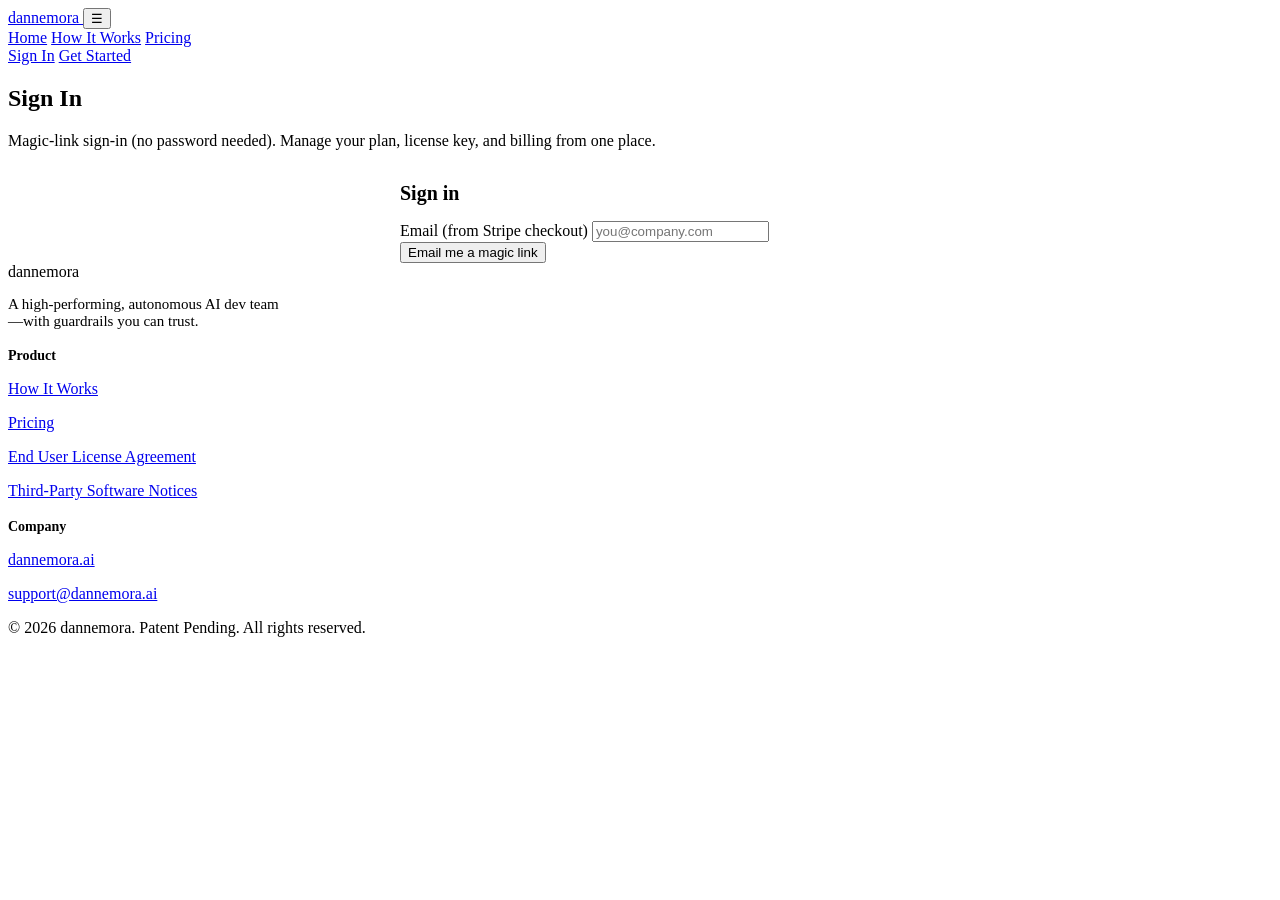
==== account.html @ b60ff730 "site: add favicon set (ico + PNGs + apple-touch) wired into every page head" ====
<!DOCTYPE html>
<html lang="en">
  <head>
    <meta charset="utf-8" />
    <meta name="viewport" content="width=device-width, initial-scale=1" />
    <title>Account — dannemora</title>
    <meta name="description" content="Sign in to manage your dannemora subscription, license key, and billing." />
    <link rel="preconnect" href="https://fonts.googleapis.com" />
    <link rel="preconnect" href="https://fonts.gstatic.com" crossorigin />
    <link
      href="https://fonts.googleapis.com/css2?family=Manrope:wght@400;500;600;700&family=Red+Hat+Display:wght@500;600;700&display=swap"
      rel="stylesheet"
    />
    <link rel="icon" type="image/x-icon" href="favicon.ico" />
    <link rel="icon" type="image/png" sizes="16x16" href="assets/favicon-16.png" />
    <link rel="icon" type="image/png" sizes="32x32" href="assets/favicon-32.png" />
    <link rel="icon" type="image/png" sizes="192x192" href="assets/favicon-192.png" />
    <link rel="apple-touch-icon" sizes="180x180" href="assets/apple-touch-icon.png" />
    <link rel="stylesheet" href="css/styles.css" />
  </head>
  <body>
    <header class="site-header">
      <div class="site-header__inner">
        <a class="logo" href="index.html">
          <span class="logo__mark" aria-hidden="true"></span>
          dannemora
        </a>
        <button type="button" class="nav-toggle" aria-label="Open menu">☰</button>
        <nav class="nav" id="site-nav">
          <a href="index.html">Home</a>
          <a href="index.html#how-it-works">How It Works</a>
          <a href="pricing.html">Pricing</a>
          <div class="nav__actions">
            <a href="account.html" aria-current="page">Sign In</a>
            <a class="btn btn--primary" href="pricing.html">Get Started</a>
          </div>
        </nav>
      </div>
    </header>

    <main>
      <section class="section">
        <div class="container">
          <div class="section__head" style="margin-bottom: 2rem">
            <h1>Sign In</h1>
            <p>Magic-link sign-in (no password needed). Manage your plan, license key, and billing from one place.</p>
          </div>

          <!-- Sign-in form (shown when not authenticated) -->
          <div id="signin-view">
            <div class="card" style="max-width: 480px; margin: 0 auto;">
              <h2 style="font-size: 1.25rem; margin-bottom: 1rem">Sign in</h2>
              <form id="magic-link-form">
                <div class="field">
                  <label for="signin-email">Email (from Stripe checkout)</label>
                  <input class="input" type="email" id="signin-email" name="email" placeholder="you@company.com" required autocomplete="email" />
                </div>
                <button type="submit" class="btn btn--primary btn--block" id="magic-link-btn">Email me a magic link</button>
              </form>
              <div id="magic-link-sent" style="display:none; margin-top: 1rem; padding: 1rem; border-radius: var(--radius-sm); background: rgba(115,208,185,0.1); border: 1px solid rgba(115,208,185,0.3);">
                <p style="margin:0; color: var(--accent-lime); font-weight: 600;">Check your email</p>
                <p style="margin:0.5rem 0 0; font-size: 0.875rem;">We sent a sign-in link to <strong id="sent-to-email" style="color:var(--text)"></strong>. It expires in 10 minutes.</p>
              </div>
            </div>
          </div>

          <!-- Account dashboard (shown after magic-link verification) -->
          <div id="account-view" style="display:none;">
            <div class="account-layout">
              <div class="card">
                <p style="margin-bottom: 0.5rem"><span class="status-pill" id="account-status-pill">Active</span></p>
                <p><strong style="color: var(--text)">Email:</strong> <span id="account-email"></span></p>
                <p><strong style="color: var(--text)">Current Plan:</strong> <span id="account-plan"></span></p>
                <p><strong style="color: var(--text)">Status:</strong> <span id="account-status"></span></p>
                <p><strong style="color: var(--text)">Expires:</strong> <span id="account-expires"></span></p>

                <h3 style="font-size: 1rem; margin: 1.5rem 0 0.75rem">Your License Key</h3>
                <div class="license-box" style="margin-bottom: 0.75rem">
                  <span id="account-license"></span>
                  <button type="button" class="btn btn--ghost" data-copy="#account-license">Copy</button>
                </div>
                <p style="font-size: 0.8125rem; margin-bottom: 1rem">
                  <strong>Important:</strong> Keep this key safe. You need it to install and run dannemora on your server.
                  The key is stored in <code>~/.dannemora/.license</code> on your server.
                </p>
              </div>

              <div class="card">
                <h3 style="font-size: 1rem; margin-bottom: 0.75rem;">Quick Reference</h3>
                <p style="font-size: 0.875rem; margin-bottom: 1rem;">Install or reinstall dannemora:</p>
                <pre style="padding:0.85rem;border-radius:12px;background:var(--bg-elevated);border:1px solid var(--border);overflow-x:auto;color:var(--text);font-size:0.86rem;margin-bottom:1rem;"><code>curl -fsSL https://dannemora.ai/install.sh | bash</code></pre>
                <p style="font-size: 0.875rem; color: var(--text-muted);">
                  Need help? Email <a href="mailto:support@dannemora.ai">support@dannemora.ai</a>.
                </p>
              </div>
            </div>
          </div>
        </div>
      </section>
    </main>

    <footer class="site-footer">
      <div class="container site-footer__grid">
        <div>
          <div class="logo">
            <span class="logo__mark" aria-hidden="true"></span>
            dannemora
          </div>
          <p style="max-width: 280px; font-size: 0.9375rem">A high-performing, autonomous AI dev team—with guardrails you can trust.</p>
        </div>
        <div>
          <h4 style="font-size: 0.875rem; margin-bottom: 0.75rem">Product</h4>
          <p><a href="index.html#how-it-works">How It Works</a></p>
          <p><a href="pricing.html">Pricing</a></p>
          <p><a href="assets/legal/eula.pdf" target="_blank" rel="noopener">End User License Agreement</a></p>
          <p><a href="assets/legal/notices.pdf" target="_blank" rel="noopener">Third-Party Software Notices</a></p>
        </div>
        <div>
          <h4 style="font-size: 0.875rem; margin-bottom: 0.75rem">Company</h4>
          <p><a href="https://dannemora.ai" rel="noopener">dannemora.ai</a></p>
          <p><a href="mailto:support@dannemora.ai">support@dannemora.ai</a></p>
        </div>
      </div>
      <div class="container footer-meta">© 2026 dannemora. Patent Pending. All rights reserved.</div>
    </footer>

    <script src="js/main.js" defer></script>
    <script>
      (function () {
        const API = 'https://api.dannemora.ai';
        const params = new URLSearchParams(window.location.search);
        const token = params.get('token');

        // If we have a magic-link token, verify it and show account
        if (token) {
          fetch(`${API}/v1/auth/verify?token=${encodeURIComponent(token)}`)
            .then((r) => {
              if (!r.ok) throw new Error('Invalid or expired link. Please request a new one.');
              return r.json();
            })
            .then((data) => {
              showAccount(data);
              // Clean the token from URL
              window.history.replaceState({}, '', 'account.html');
            })
            .catch((e) => {
              alert(e.message);
            });
          return;
        }

        // Magic-link form
        const form = document.getElementById('magic-link-form');
        if (form) {
          form.addEventListener('submit', async (e) => {
            e.preventDefault();
            const email = document.getElementById('signin-email').value.trim();
            if (!email) return;

            const btn = document.getElementById('magic-link-btn');
            btn.textContent = 'Sending...';
            btn.disabled = true;

            try {
              const resp = await fetch(`${API}/v1/auth/magic-link`, {
                method: 'POST',
                headers: { 'Content-Type': 'application/json' },
                body: JSON.stringify({ email }),
              });
              if (!resp.ok) throw new Error('Request failed');
              document.getElementById('sent-to-email').textContent = email;
              document.getElementById('magic-link-sent').style.display = 'block';
              form.style.display = 'none';
            } catch {
              btn.textContent = 'Email me a magic link';
              btn.disabled = false;
              alert('Something went wrong. Please try again.');
            }
          });
        }

        function showAccount(data) {
          document.getElementById('signin-view').style.display = 'none';
          document.getElementById('account-view').style.display = 'block';

          document.getElementById('account-email').textContent = data.email || '';
          document.getElementById('account-license').textContent = data.license_key || '';

          const planLabels = { monthly: 'Monthly ($59/mo)', annual: 'Annual ($499/yr)' };
          document.getElementById('account-plan').textContent = planLabels[data.plan] || data.plan;

          const statusLabels = { active: 'Active', past_due: 'Past Due', cancelled: 'Cancelled', expired: 'Expired' };
          const statusEl = document.getElementById('account-status');
          statusEl.textContent = statusLabels[data.status] || data.status;

          const pill = document.getElementById('account-status-pill');
          pill.textContent = statusLabels[data.status] || data.status;
          if (data.status !== 'active') {
            pill.style.background = 'rgba(248,113,113,0.2)';
            pill.style.color = '#f87171';
          }

          if (data.expires_at) {
            const d = new Date(data.expires_at);
            document.getElementById('account-expires').textContent = d.toLocaleDateString('en-US', {
              year: 'numeric', month: 'long', day: 'numeric',
            });
          }

          // Re-init copy buttons for dynamically loaded content
          document.querySelectorAll('[data-copy]').forEach((btn) => {
            btn.onclick = async () => {
              const target = btn.getAttribute('data-copy');
              const el = target ? document.querySelector(target) : null;
              const text = el ? el.textContent.trim() : '';
              if (!text) return;
              try {
                await navigator.clipboard.writeText(text);
                const prev = btn.textContent;
                btn.textContent = 'Copied!';
                setTimeout(() => { btn.textContent = prev; }, 2000);
              } catch {}
            };
          });
        }
      })();
    </script>
  </body>
</html>
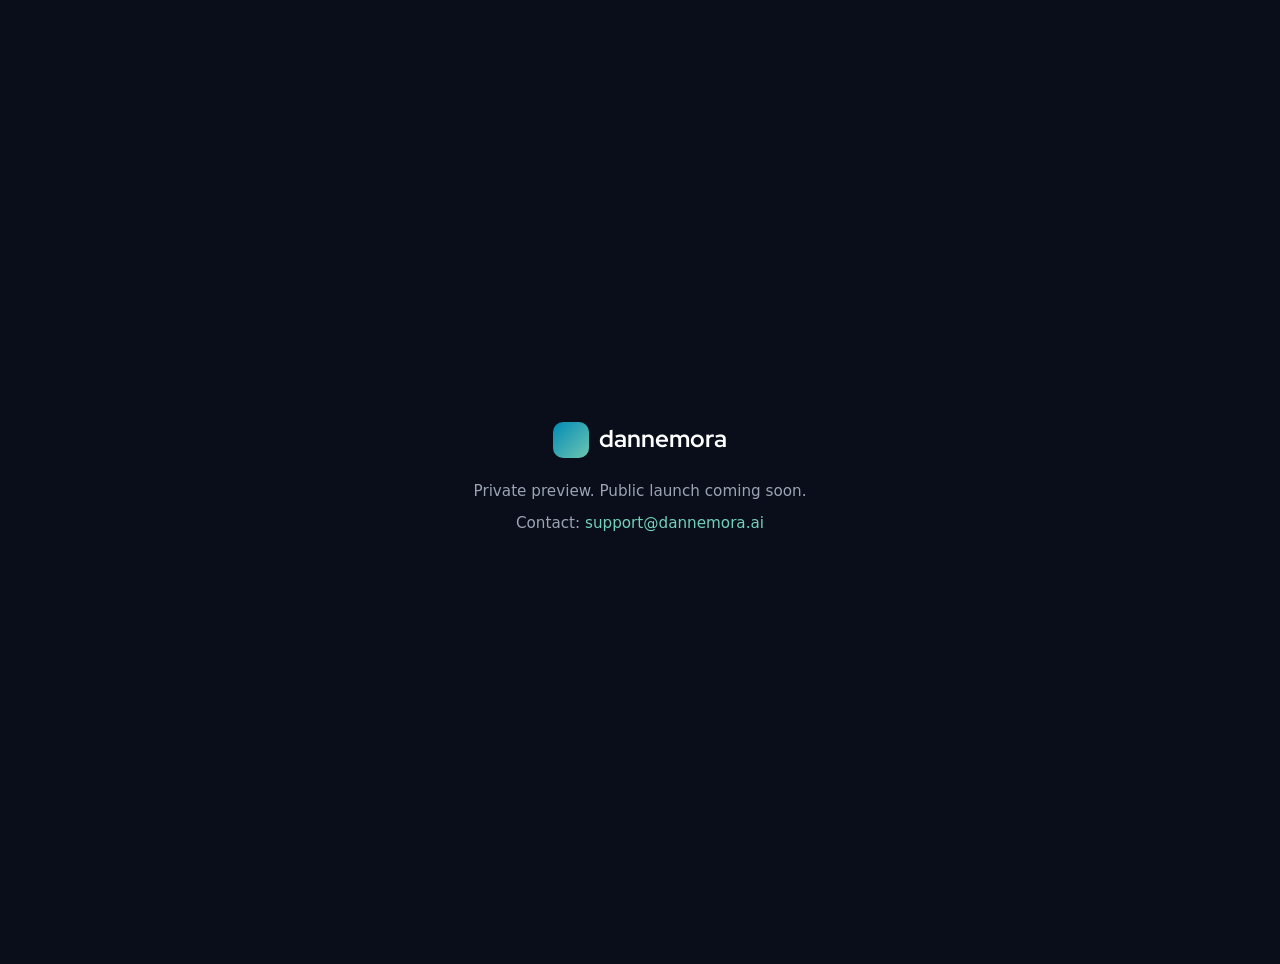
==== commit bc136e75: "site: add full logo (gradient mark + dannemora wordmark) to placeholder The placeholder now matches " ====
--- a/account.html
+++ b/account.html
@@ -3,227 +3,70 @@
   <head>
     <meta charset="utf-8" />
     <meta name="viewport" content="width=device-width, initial-scale=1" />
-    <title>Account — dannemora</title>
-    <meta name="description" content="Sign in to manage your dannemora subscription, license key, and billing." />
+    <meta name="robots" content="noindex,nofollow" />
+    <title>dannemora — Private Preview</title>
+    <link rel="icon" type="image/x-icon" href="favicon.ico" />
     <link rel="preconnect" href="https://fonts.googleapis.com" />
     <link rel="preconnect" href="https://fonts.gstatic.com" crossorigin />
     <link
-      href="https://fonts.googleapis.com/css2?family=Manrope:wght@400;500;600;700&family=Red+Hat+Display:wght@500;600;700&display=swap"
+      href="https://fonts.googleapis.com/css2?family=Red+Hat+Display:wght@600;700&display=swap"
       rel="stylesheet"
     />
-    <link rel="icon" type="image/x-icon" href="favicon.ico" />
-    <link rel="icon" type="image/png" sizes="16x16" href="assets/favicon-16.png" />
-    <link rel="icon" type="image/png" sizes="32x32" href="assets/favicon-32.png" />
-    <link rel="icon" type="image/png" sizes="192x192" href="assets/favicon-192.png" />
-    <link rel="apple-touch-icon" sizes="180x180" href="assets/apple-touch-icon.png" />
-    <link rel="stylesheet" href="css/styles.css" />
+    <style>
+      body {
+        background: #0a0e1a;
+        color: #e6e9f0;
+        font-family: -apple-system, BlinkMacSystemFont, "Segoe UI", system-ui, sans-serif;
+        margin: 0;
+        min-height: 100vh;
+        display: flex;
+        align-items: center;
+        justify-content: center;
+        padding: 2rem;
+      }
+      .card {
+        max-width: 480px;
+        text-align: center;
+        line-height: 1.6;
+      }
+      /* Logo — mirrors site-header .logo from the full home page */
+      .logo {
+        display: inline-flex;
+        align-items: center;
+        gap: 0.625rem;
+        font-family: "Red Hat Display", system-ui, sans-serif;
+        font-weight: 700;
+        font-size: 1.5rem;
+        color: #ffffff;
+        margin-bottom: 0.75rem;
+      }
+      .logo__mark {
+        width: 36px;
+        height: 36px;
+        border-radius: 10px;
+        background: linear-gradient(135deg, #0091bd, #73d0b9);
+        opacity: 0.95;
+      }
+      p {
+        color: #9ba3b4;
+        margin: 0.5rem 0;
+        font-size: 0.95rem;
+      }
+      a {
+        color: #73d0b9;
+        text-decoration: none;
+      }
+      a:hover { text-decoration: underline; }
+    </style>
   </head>
   <body>
-    <header class="site-header">
-      <div class="site-header__inner">
-        <a class="logo" href="index.html">
-          <span class="logo__mark" aria-hidden="true"></span>
-          dannemora
-        </a>
-        <button type="button" class="nav-toggle" aria-label="Open menu">☰</button>
-        <nav class="nav" id="site-nav">
-          <a href="index.html">Home</a>
-          <a href="index.html#how-it-works">How It Works</a>
-          <a href="pricing.html">Pricing</a>
-          <div class="nav__actions">
-            <a href="account.html" aria-current="page">Sign In</a>
-            <a class="btn btn--primary" href="pricing.html">Get Started</a>
-          </div>
-        </nav>
+    <main class="card">
+      <div class="logo">
+        <span class="logo__mark" aria-hidden="true"></span>
+        dannemora
       </div>
-    </header>
-
-    <main>
-      <section class="section">
-        <div class="container">
-          <div class="section__head" style="margin-bottom: 2rem">
-            <h1>Sign In</h1>
-            <p>Magic-link sign-in (no password needed). Manage your plan, license key, and billing from one place.</p>
-          </div>
-
-          <!-- Sign-in form (shown when not authenticated) -->
-          <div id="signin-view">
-            <div class="card" style="max-width: 480px; margin: 0 auto;">
-              <h2 style="font-size: 1.25rem; margin-bottom: 1rem">Sign in</h2>
-              <form id="magic-link-form">
-                <div class="field">
-                  <label for="signin-email">Email (from Stripe checkout)</label>
-                  <input class="input" type="email" id="signin-email" name="email" placeholder="you@company.com" required autocomplete="email" />
-                </div>
-                <button type="submit" class="btn btn--primary btn--block" id="magic-link-btn">Email me a magic link</button>
-              </form>
-              <div id="magic-link-sent" style="display:none; margin-top: 1rem; padding: 1rem; border-radius: var(--radius-sm); background: rgba(115,208,185,0.1); border: 1px solid rgba(115,208,185,0.3);">
-                <p style="margin:0; color: var(--accent-lime); font-weight: 600;">Check your email</p>
-                <p style="margin:0.5rem 0 0; font-size: 0.875rem;">We sent a sign-in link to <strong id="sent-to-email" style="color:var(--text)"></strong>. It expires in 10 minutes.</p>
-              </div>
-            </div>
-          </div>
-
-          <!-- Account dashboard (shown after magic-link verification) -->
-          <div id="account-view" style="display:none;">
-            <div class="account-layout">
-              <div class="card">
-                <p style="margin-bottom: 0.5rem"><span class="status-pill" id="account-status-pill">Active</span></p>
-                <p><strong style="color: var(--text)">Email:</strong> <span id="account-email"></span></p>
-                <p><strong style="color: var(--text)">Current Plan:</strong> <span id="account-plan"></span></p>
-                <p><strong style="color: var(--text)">Status:</strong> <span id="account-status"></span></p>
-                <p><strong style="color: var(--text)">Expires:</strong> <span id="account-expires"></span></p>
-
-                <h3 style="font-size: 1rem; margin: 1.5rem 0 0.75rem">Your License Key</h3>
-                <div class="license-box" style="margin-bottom: 0.75rem">
-                  <span id="account-license"></span>
-                  <button type="button" class="btn btn--ghost" data-copy="#account-license">Copy</button>
-                </div>
-                <p style="font-size: 0.8125rem; margin-bottom: 1rem">
-                  <strong>Important:</strong> Keep this key safe. You need it to install and run dannemora on your server.
-                  The key is stored in <code>~/.dannemora/.license</code> on your server.
-                </p>
-              </div>
-
-              <div class="card">
-                <h3 style="font-size: 1rem; margin-bottom: 0.75rem;">Quick Reference</h3>
-                <p style="font-size: 0.875rem; margin-bottom: 1rem;">Install or reinstall dannemora:</p>
-                <pre style="padding:0.85rem;border-radius:12px;background:var(--bg-elevated);border:1px solid var(--border);overflow-x:auto;color:var(--text);font-size:0.86rem;margin-bottom:1rem;"><code>curl -fsSL https://dannemora.ai/install.sh | bash</code></pre>
-                <p style="font-size: 0.875rem; color: var(--text-muted);">
-                  Need help? Email <a href="mailto:support@dannemora.ai">support@dannemora.ai</a>.
-                </p>
-              </div>
-            </div>
-          </div>
-        </div>
-      </section>
+      <p>Private preview. Public launch coming soon.</p>
+      <p>Contact: <a href="mailto:support@dannemora.ai">support@dannemora.ai</a></p>
     </main>
-
-    <footer class="site-footer">
-      <div class="container site-footer__grid">
-        <div>
-          <div class="logo">
-            <span class="logo__mark" aria-hidden="true"></span>
-            dannemora
-          </div>
-          <p style="max-width: 280px; font-size: 0.9375rem">A high-performing, autonomous AI dev team—with guardrails you can trust.</p>
-        </div>
-        <div>
-          <h4 style="font-size: 0.875rem; margin-bottom: 0.75rem">Product</h4>
-          <p><a href="index.html#how-it-works">How It Works</a></p>
-          <p><a href="pricing.html">Pricing</a></p>
-          <p><a href="assets/legal/eula.pdf" target="_blank" rel="noopener">End User License Agreement</a></p>
-          <p><a href="assets/legal/notices.pdf" target="_blank" rel="noopener">Third-Party Software Notices</a></p>
-        </div>
-        <div>
-          <h4 style="font-size: 0.875rem; margin-bottom: 0.75rem">Company</h4>
-          <p><a href="https://dannemora.ai" rel="noopener">dannemora.ai</a></p>
-          <p><a href="mailto:support@dannemora.ai">support@dannemora.ai</a></p>
-        </div>
-      </div>
-      <div class="container footer-meta">© 2026 dannemora. Patent Pending. All rights reserved.</div>
-    </footer>
-
-    <script src="js/main.js" defer></script>
-    <script>
-      (function () {
-        const API = 'https://api.dannemora.ai';
-        const params = new URLSearchParams(window.location.search);
-        const token = params.get('token');
-
-        // If we have a magic-link token, verify it and show account
-        if (token) {
-          fetch(`${API}/v1/auth/verify?token=${encodeURIComponent(token)}`)
-            .then((r) => {
-              if (!r.ok) throw new Error('Invalid or expired link. Please request a new one.');
-              return r.json();
-            })
-            .then((data) => {
-              showAccount(data);
-              // Clean the token from URL
-              window.history.replaceState({}, '', 'account.html');
-            })
-            .catch((e) => {
-              alert(e.message);
-            });
-          return;
-        }
-
-        // Magic-link form
-        const form = document.getElementById('magic-link-form');
-        if (form) {
-          form.addEventListener('submit', async (e) => {
-            e.preventDefault();
-            const email = document.getElementById('signin-email').value.trim();
-            if (!email) return;
-
-            const btn = document.getElementById('magic-link-btn');
-            btn.textContent = 'Sending...';
-            btn.disabled = true;
-
-            try {
-              const resp = await fetch(`${API}/v1/auth/magic-link`, {
-                method: 'POST',
-                headers: { 'Content-Type': 'application/json' },
-                body: JSON.stringify({ email }),
-              });
-              if (!resp.ok) throw new Error('Request failed');
-              document.getElementById('sent-to-email').textContent = email;
-              document.getElementById('magic-link-sent').style.display = 'block';
-              form.style.display = 'none';
-            } catch {
-              btn.textContent = 'Email me a magic link';
-              btn.disabled = false;
-              alert('Something went wrong. Please try again.');
-            }
-          });
-        }
-
-        function showAccount(data) {
-          document.getElementById('signin-view').style.display = 'none';
-          document.getElementById('account-view').style.display = 'block';
-
-          document.getElementById('account-email').textContent = data.email || '';
-          document.getElementById('account-license').textContent = data.license_key || '';
-
-          const planLabels = { monthly: 'Monthly ($59/mo)', annual: 'Annual ($499/yr)' };
-          document.getElementById('account-plan').textContent = planLabels[data.plan] || data.plan;
-
-          const statusLabels = { active: 'Active', past_due: 'Past Due', cancelled: 'Cancelled', expired: 'Expired' };
-          const statusEl = document.getElementById('account-status');
-          statusEl.textContent = statusLabels[data.status] || data.status;
-
-          const pill = document.getElementById('account-status-pill');
-          pill.textContent = statusLabels[data.status] || data.status;
-          if (data.status !== 'active') {
-            pill.style.background = 'rgba(248,113,113,0.2)';
-            pill.style.color = '#f87171';
-          }
-
-          if (data.expires_at) {
-            const d = new Date(data.expires_at);
-            document.getElementById('account-expires').textContent = d.toLocaleDateString('en-US', {
-              year: 'numeric', month: 'long', day: 'numeric',
-            });
-          }
-
-          // Re-init copy buttons for dynamically loaded content
-          document.querySelectorAll('[data-copy]').forEach((btn) => {
-            btn.onclick = async () => {
-              const target = btn.getAttribute('data-copy');
-              const el = target ? document.querySelector(target) : null;
-              const text = el ? el.textContent.trim() : '';
-              if (!text) return;
-              try {
-                await navigator.clipboard.writeText(text);
-                const prev = btn.textContent;
-                btn.textContent = 'Copied!';
-                setTimeout(() => { btn.textContent = prev; }, 2000);
-              } catch {}
-            };
-          });
-        }
-      })();
-    </script>
   </body>
 </html>
